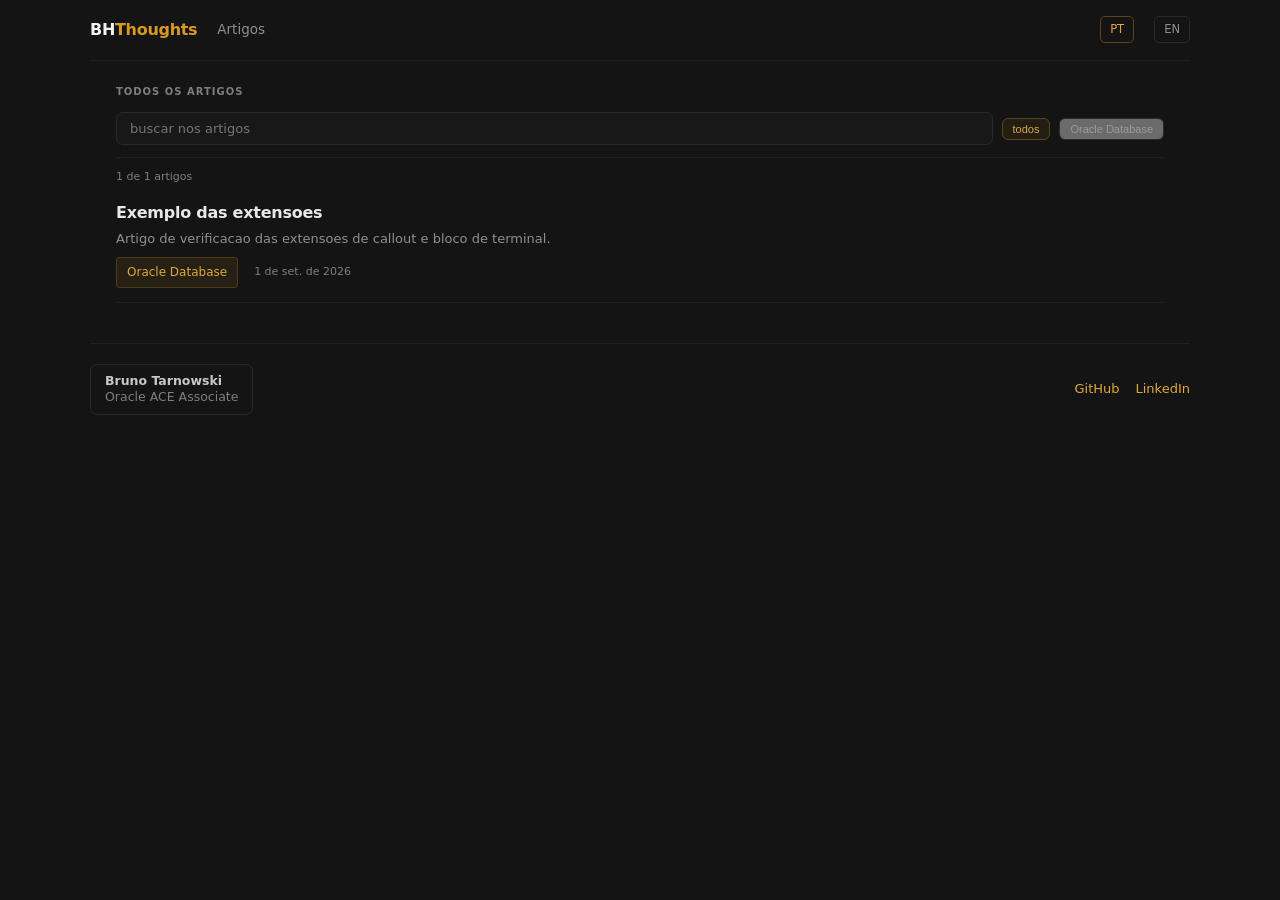
==== pt/index.html @ 42ced1cb "Deploy de c721279" ====
<!DOCTYPE html><html lang="pt-BR"> <head><meta charset="utf-8"><meta name="viewport" content="width=device-width, initial-scale=1"><title>BHThoughts — notas de um DBA Oracle</title><meta name="description" content="Notas de um DBA Oracle sobre performance, backup, recuperacao e o que quebra as tres da manha."><link rel="canonical" href="https://bhthoughts.github.io/pt/"><link rel="alternate" hreflang="en" href="https://bhthoughts.github.io/"><link rel="alternate" hreflang="pt-BR" href="https://bhthoughts.github.io/pt/"><link rel="alternate" hreflang="x-default" href="https://bhthoughts.github.io/"><meta property="og:type" content="website"><meta property="og:site_name" content="BHThoughts"><meta property="og:locale" content="pt_BR"><meta property="og:title" content="BHThoughts — notas de um DBA Oracle"><meta property="og:description" content="Notas de um DBA Oracle sobre performance, backup, recuperacao e o que quebra as tres da manha."><meta property="og:url" content="https://bhthoughts.github.io/pt/"><meta property="og:image" content="https://bhthoughts.github.io/og/marca/pt.png"><meta property="og:image:width" content="1200"><meta property="og:image:height" content="630"><meta property="og:image:alt" content="Card da BHThoughts com a marca e a frase &#34;Notas de um DBA Oracle&#34;"><meta name="twitter:card" content="summary_large_image"><meta name="twitter:image:alt" content="Card da BHThoughts com a marca e a frase &#34;Notas de um DBA Oracle&#34;"><link rel="alternate" type="application/rss+xml" title="BHThoughts" href="/pt/rss.xml"><link rel="stylesheet" href="/_astro/_slug_.CPZChO0m.css">
<style>.destaque{border:1px solid #2e2e2e;border-radius:9px;padding:18px 20px;margin:24px 0 22px;background:linear-gradient(180deg,rgba(215,153,33,.06),transparent);display:block}.destaque .rotulo{font-size:9.5px;letter-spacing:.1em;text-transform:uppercase;color:var(--ambar-claro);font-weight:660;margin-bottom:8px}.destaque .titulo{font-size:24px;line-height:1.2;color:var(--texto-forte);font-weight:650;letter-spacing:-.6px;margin:0 0 8px}.destaque .lede{font-size:14.5px;line-height:1.6;color:#9a9a9a;margin-bottom:11px;max-width:70ch}.secao{font-size:10px;letter-spacing:.1em;text-transform:uppercase;color:var(--texto-apagado);font-weight:660;margin:22px 0 2px}.item{display:block;padding:14px 0;border-bottom:1px solid var(--borda-fraca)}.item:hover .item-titulo{color:var(--ambar-claro)}.item-titulo{font-size:16px;line-height:1.3;color:#e8e8e8;font-weight:620;letter-spacing:-.25px;margin:0 0 5px}.item-lede{font-size:13px;line-height:1.55;color:var(--texto-fraco);margin-bottom:8px;max-width:80ch}.item-meta{font-size:11px;color:var(--texto-apagado);display:flex;gap:9px;align-items:center;flex-wrap:wrap}.so-idioma{display:inline-block;font-size:9.5px;padding:1px 7px;border-radius:3px;background:#ffffff0a;color:var(--texto-fraco);border:1px solid #2a2a2a}.vazio{color:var(--texto-apagado);padding:24px 0}.busca{display:flex;gap:9px;align-items:center;flex-wrap:wrap;padding:9px 0 12px;border-bottom:1px solid var(--borda-fraca)}.busca input{flex:1;min-width:220px;border:1px solid var(--borda);border-radius:7px;padding:8px 13px;background:#181818;color:var(--texto);font:13px var(--fonte)}.busca input:focus-visible{outline:2px solid var(--ambar);outline-offset:2px}.chip{font-size:11px;padding:4px 10px;border-radius:6px;border:1px solid #2c2c2c;color:#9a9a9a}.chip-on{border-color:var(--ambar-borda);color:var(--ambar-claro);background:#d7992114}.contagem{font-size:11px;color:var(--texto-apagado);padding:9px 0 2px}.item[hidden],.destaque[hidden]{display:none}
</style></head> <body> <div id="progresso" aria-hidden="true"></div> <nav class="nav eixo"> <a class="marca" href="/pt/">BH<span>Thoughts</span></a> <a href="/pt/">Artigos</a> <span class="espaco"></span> <a class="idioma" href="/pt/" aria-current="true">PT</a> <a class="idioma" href="/" aria-current="false">EN</a> </nav> <main class="eixo"> <h1 class="somente-leitor">BHThoughts — notas de um DBA Oracle</h1> <div class="secao">Todos os artigos</div> <div class="busca"> <input id="busca-campo" type="search" placeholder="buscar nos artigos" autocomplete="off" aria-label="buscar nos artigos"> <button type="button" class="chip chip-on" data-cat="" aria-pressed="true">todos</button> <button type="button" class="chip" data-cat="oracle-database" aria-pressed="false">Oracle Database</button> </div> <div id="busca-contagem" class="contagem" data-total="1" data-modelo="{n} de 1 artigos" data-repouso="1 de 1 artigos" aria-live="polite">1 de 1 artigos</div> <script src="/busca.js" defer></script> <a class="item" href="/pt/exemplo-das-extensoes/"> <h3 class="item-titulo">Exemplo das extensoes</h3> <div class="item-lede">Artigo de verificacao das extensoes de callout e bloco de terminal.</div> <div class="item-meta"> <span class="etiqueta" data-slug="oracle-database">Oracle Database</span> <span>1 de set. de 2026</span>  </div> </a></main> <footer class="rodape eixo"> <div class="ace"> <div class="quem"><b>Bruno Tarnowski</b>Oracle ACE Associate</div> </div> <span class="espaco"></span> <a href="https://github.com/bhthoughts">GitHub</a> <a href="https://www.linkedin.com/in/bhtarnowski/">LinkedIn</a> </footer> <script type="module">const o={"pt-BR":{copiado:"copiado",falhou:"falhou"},en:{copiado:"copied",falhou:"failed"}};function c(){const t=document.documentElement.lang;return o[t]??o.en}function d(t,e,n){if(t.dataset.feedback)return;const a=t.textContent??"";t.style.minWidth=`${t.offsetWidth}px`,t.dataset.feedback=n,t.textContent=e,setTimeout(()=>{t.textContent=a,t.style.minWidth="",delete t.dataset.feedback},1500)}document.addEventListener("click",t=>{const e=t.target?.closest(".bht-term-btn");if(!e)return;const n=e.dataset.commands??e.closest(".bht-term")?.querySelector(".bht-term-body")?.textContent??"";navigator.clipboard.writeText(n).then(()=>d(e,c().copiado,"ok"),()=>d(e,c().falhou,"err"))});</script> <script type="module">const n=document.getElementById("progresso");if(n){const e=()=>{const t=document.documentElement.scrollHeight-window.innerHeight;n.style.width=t>0?`${window.scrollY/t*100}%`:"0"};addEventListener("scroll",e,{passive:!0}),addEventListener("resize",e,{passive:!0}),e()}</script> </body> </html>
---- _astro/_slug_.CPZChO0m.css ----
:root{color-scheme:dark;--fundo: #141414;--superficie: #1c1c1c;--borda: #2a2a2a;--borda-fraca: #202020;--texto: #c2c2c2;--texto-forte: #f2f2f2;--texto-fraco: #8f8f8f;--texto-apagado: #7e7e7e;--ambar: #d79921;--ambar-claro: #e0a83c;--ambar-borda: #5c4614;--verde: #5fd75f;--erro: #e06c60;--eixo: 1100px;--respiro: 26px;--fonte: -apple-system, "Segoe UI", Inter, system-ui, sans-serif;--mono: ui-monospace, Consolas, "Cascadia Mono", monospace;--bht-fundo: var(--fundo);--bht-ambar: var(--ambar);--bht-verde: var(--verde);--bht-erro: var(--erro)}*,*:before,*:after{box-sizing:border-box}.somente-leitor{position:absolute;width:1px;height:1px;padding:0;margin:-1px;overflow:hidden;clip:rect(0,0,0,0);white-space:nowrap;border:0}body{margin:0;background:var(--fundo);color:var(--texto);font:17px/1.85 var(--fonte);-webkit-font-smoothing:antialiased}.eixo{max-width:var(--eixo);margin:0 auto;padding-left:var(--respiro);padding-right:var(--respiro)}a{color:var(--ambar-claro);text-decoration:none}a:hover{text-decoration:underline;text-underline-offset:3px}h1,h2,h3{color:var(--texto-forte);line-height:1.2;letter-spacing:-.5px}h1{font-size:38px;max-width:22ch;margin:0 0 14px;font-weight:660;letter-spacing:-1.1px}h2{font-size:25px;margin:42px 0 15px;font-weight:630}h3{font-size:19px;margin:30px 0 12px;font-weight:620}p{margin:0 0 20px}#progresso{position:fixed;top:0;left:0;height:2px;width:0;background:var(--ambar);z-index:50}.nav{display:flex;align-items:center;gap:20px;padding:15px 0;border-bottom:1px solid var(--borda-fraca);font-size:13.5px;color:var(--texto-fraco)}.nav a{color:var(--texto-fraco)}.nav .marca{font-weight:700;font-size:16px;color:var(--texto-forte);letter-spacing:-.3px}.nav .marca span{color:var(--ambar)}.nav .espaco{flex:1}.nav .idioma{border:1px solid var(--borda);border-radius:5px;padding:2px 9px;font-size:11.5px}.nav .idioma[aria-current=true]{color:var(--ambar-claro);border-color:var(--ambar-borda)}.rodape{display:flex;align-items:center;gap:16px;flex-wrap:wrap;padding:20px 0 24px;margin-top:40px;border-top:1px solid var(--borda-fraca);font-size:13px;color:var(--texto-apagado)}.rodape .espaco{flex:1}.ace{display:flex;align-items:center;gap:10px;border:1px solid var(--borda);border-radius:7px;padding:8px 14px}.ace img{width:34px;height:34px}.ace .quem{font-size:12.5px;line-height:1.35}.ace .quem b{color:#c8c8c8;display:block}@media(max-width:620px){body{font-size:16px}h1{font-size:28px}.nav{gap:12px;flex-wrap:wrap;font-size:12.5px}}.bht-term{margin:0 0 24px;border:1px solid #2a2a2a;border-radius:7px;overflow:hidden}.bht-term-bar{display:flex;justify-content:space-between;align-items:center;gap:12px;padding:7px 14px;background:#1c1c1c;border-bottom:1px solid #2a2a2a;font:12px ui-monospace,Consolas,monospace;color:#8a8a8a}.bht-term-btns{display:flex;gap:6px}.bht-term-btn{border:1px solid #2e2e2e;border-radius:4px;padding:2px 10px;font:11px ui-monospace,Consolas,monospace;color:#b0b0b0;background:none;cursor:pointer}.bht-term-btn[data-commands]{border-color:#5c4614;color:#e0a83c}.bht-term-btn[data-feedback=ok]{border-color:var(--bht-verde);color:var(--bht-verde)}.bht-term-btn[data-feedback=err]{border-color:var(--bht-erro);color:var(--bht-erro)}.bht-term-body{margin:0;padding:13px 15px;background:#0a0a0a;font:14px/1.72 ui-monospace,Consolas,monospace;overflow-x:auto}.bht-in{color:#fff}.bht-out{color:#8f8f8f}.bht-err{color:var(--bht-erro)}.bht-prompt{color:#8a8a8a}.bht-callout{border-radius:7px;padding:14px 17px;margin:0 0 22px;line-height:1.7}.bht-callout>:last-child{margin-bottom:0}.bht-callout-label{display:block;margin-bottom:4px;font-size:14px;letter-spacing:.02em}.bht-callout-warning{border:1px solid var(--bht-ambar);background:#d799211a}.bht-callout-warning .bht-callout-label{color:#f0b13f}.bht-callout-tip{border-left:3px solid var(--bht-verde);background:#5fd75f0f;border-radius:0 6px 6px 0}.bht-callout-tip .bht-callout-label{color:var(--bht-verde)}.bht-callout-note{border-left:3px solid #4a4a4a;background:#ffffff08;border-radius:0 6px 6px 0}.bht-callout-note .bht-callout-label{color:#9a9a9a}.artigo{padding:34px 0 36px}.artigo .lede{font-size:18px;line-height:1.55;color:#9c9c9c;margin:0 0 18px;max-width:70ch}.artigo .meta{display:flex;gap:14px;align-items:center;flex-wrap:wrap;font-size:13px;color:var(--texto-apagado);padding-bottom:16px;border-bottom:1px solid var(--borda-fraca);margin-bottom:20px}.artigo .etiquetas{margin-bottom:28px}.etiqueta{display:inline-block;font-size:12px;padding:3px 10px;border-radius:4px;margin-right:7px;background:#d7992117;color:var(--ambar-claro);border:1px solid rgba(215,153,33,.22)}.artigo table{width:100%;border-collapse:collapse;font-size:15.5px}.artigo .tabela{overflow-x:auto;margin:0 0 24px}.artigo th{text-align:left;padding:10px 14px;border-bottom:1px solid #333;color:#a8a8a8;font-size:14px;font-weight:620}.artigo td{padding:10px 14px;border-bottom:1px solid var(--borda-fraca)}.artigo code{font-family:var(--mono);font-size:15px;background:#1e1e1e;padding:2px 6px;border-radius:3px;color:#d8c49a}.fim{border-top:1px solid var(--borda-fraca);margin-top:38px;padding-top:24px}.relacionados{display:grid;grid-template-columns:1fr 1fr;gap:15px}.relacionado{border:1px solid #262626;border-radius:8px;padding:15px 17px}.relacionado .rotulo{font-size:11px;color:var(--ambar-claro);letter-spacing:.05em;text-transform:uppercase;margin-bottom:6px}.relacionado .titulo{font-size:15.5px;color:#dcdcdc;line-height:1.4;font-weight:600}.relacionado .info{font-size:12.5px;color:var(--texto-apagado);margin-top:6px}@media(max-width:700px){.relacionados{grid-template-columns:1fr}}
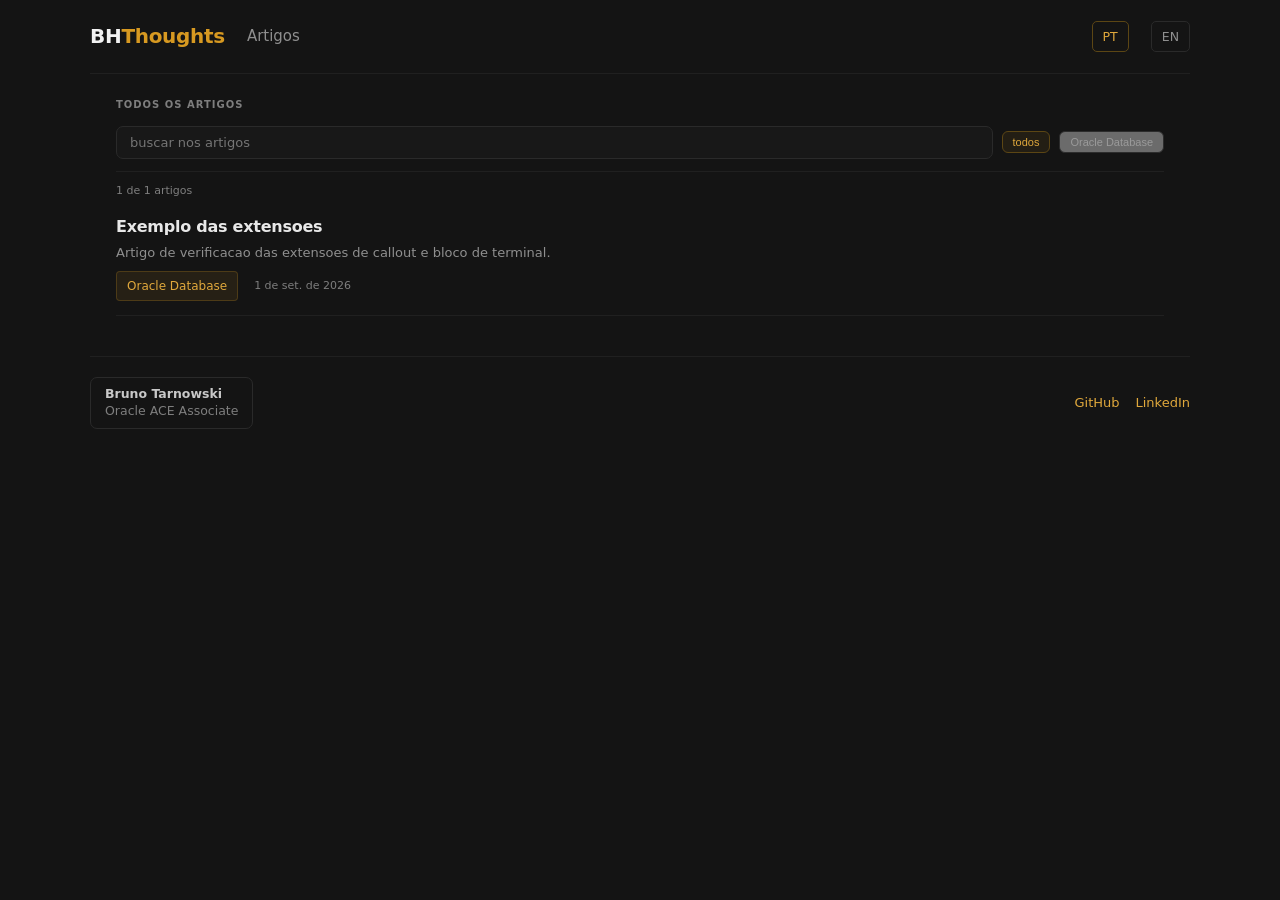
==== commit 5a7c2cf5: "Deploy de 422b8be" ====
--- a/pt/index.html
+++ b/pt/index.html
@@ -1,3 +1,4 @@
-<!DOCTYPE html><html lang="pt-BR"> <head><meta charset="utf-8"><meta name="viewport" content="width=device-width, initial-scale=1"><title>BHThoughts — notas de um DBA Oracle</title><meta name="description" content="Notas de um DBA Oracle sobre performance, backup, recuperacao e o que quebra as tres da manha."><link rel="canonical" href="https://bhthoughts.github.io/pt/"><link rel="alternate" hreflang="en" href="https://bhthoughts.github.io/"><link rel="alternate" hreflang="pt-BR" href="https://bhthoughts.github.io/pt/"><link rel="alternate" hreflang="x-default" href="https://bhthoughts.github.io/"><meta property="og:type" content="website"><meta property="og:site_name" content="BHThoughts"><meta property="og:locale" content="pt_BR"><meta property="og:title" content="BHThoughts — notas de um DBA Oracle"><meta property="og:description" content="Notas de um DBA Oracle sobre performance, backup, recuperacao e o que quebra as tres da manha."><meta property="og:url" content="https://bhthoughts.github.io/pt/"><meta property="og:image" content="https://bhthoughts.github.io/og/marca/pt.png"><meta property="og:image:width" content="1200"><meta property="og:image:height" content="630"><meta property="og:image:alt" content="Card da BHThoughts com a marca e a frase &#34;Notas de um DBA Oracle&#34;"><meta name="twitter:card" content="summary_large_image"><meta name="twitter:image:alt" content="Card da BHThoughts com a marca e a frase &#34;Notas de um DBA Oracle&#34;"><link rel="alternate" type="application/rss+xml" title="BHThoughts" href="/pt/rss.xml"><link rel="stylesheet" href="/_astro/_slug_.CPZChO0m.css">
-<style>.destaque{border:1px solid #2e2e2e;border-radius:9px;padding:18px 20px;margin:24px 0 22px;background:linear-gradient(180deg,rgba(215,153,33,.06),transparent);display:block}.destaque .rotulo{font-size:9.5px;letter-spacing:.1em;text-transform:uppercase;color:var(--ambar-claro);font-weight:660;margin-bottom:8px}.destaque .titulo{font-size:24px;line-height:1.2;color:var(--texto-forte);font-weight:650;letter-spacing:-.6px;margin:0 0 8px}.destaque .lede{font-size:14.5px;line-height:1.6;color:#9a9a9a;margin-bottom:11px;max-width:70ch}.secao{font-size:10px;letter-spacing:.1em;text-transform:uppercase;color:var(--texto-apagado);font-weight:660;margin:22px 0 2px}.item{display:block;padding:14px 0;border-bottom:1px solid var(--borda-fraca)}.item:hover .item-titulo{color:var(--ambar-claro)}.item-titulo{font-size:16px;line-height:1.3;color:#e8e8e8;font-weight:620;letter-spacing:-.25px;margin:0 0 5px}.item-lede{font-size:13px;line-height:1.55;color:var(--texto-fraco);margin-bottom:8px;max-width:80ch}.item-meta{font-size:11px;color:var(--texto-apagado);display:flex;gap:9px;align-items:center;flex-wrap:wrap}.so-idioma{display:inline-block;font-size:9.5px;padding:1px 7px;border-radius:3px;background:#ffffff0a;color:var(--texto-fraco);border:1px solid #2a2a2a}.vazio{color:var(--texto-apagado);padding:24px 0}.busca{display:flex;gap:9px;align-items:center;flex-wrap:wrap;padding:9px 0 12px;border-bottom:1px solid var(--borda-fraca)}.busca input{flex:1;min-width:220px;border:1px solid var(--borda);border-radius:7px;padding:8px 13px;background:#181818;color:var(--texto);font:13px var(--fonte)}.busca input:focus-visible{outline:2px solid var(--ambar);outline-offset:2px}.chip{font-size:11px;padding:4px 10px;border-radius:6px;border:1px solid #2c2c2c;color:#9a9a9a}.chip-on{border-color:var(--ambar-borda);color:var(--ambar-claro);background:#d7992114}.contagem{font-size:11px;color:var(--texto-apagado);padding:9px 0 2px}.item[hidden],.destaque[hidden]{display:none}
-</style></head> <body> <div id="progresso" aria-hidden="true"></div> <nav class="nav eixo"> <a class="marca" href="/pt/">BH<span>Thoughts</span></a> <a href="/pt/">Artigos</a> <span class="espaco"></span> <a class="idioma" href="/pt/" aria-current="true">PT</a> <a class="idioma" href="/" aria-current="false">EN</a> </nav> <main class="eixo"> <h1 class="somente-leitor">BHThoughts — notas de um DBA Oracle</h1> <div class="secao">Todos os artigos</div> <div class="busca"> <input id="busca-campo" type="search" placeholder="buscar nos artigos" autocomplete="off" aria-label="buscar nos artigos"> <button type="button" class="chip chip-on" data-cat="" aria-pressed="true">todos</button> <button type="button" class="chip" data-cat="oracle-database" aria-pressed="false">Oracle Database</button> </div> <div id="busca-contagem" class="contagem" data-total="1" data-modelo="{n} de 1 artigos" data-repouso="1 de 1 artigos" aria-live="polite">1 de 1 artigos</div> <script src="/busca.js" defer></script> <a class="item" href="/pt/exemplo-das-extensoes/"> <h3 class="item-titulo">Exemplo das extensoes</h3> <div class="item-lede">Artigo de verificacao das extensoes de callout e bloco de terminal.</div> <div class="item-meta"> <span class="etiqueta" data-slug="oracle-database">Oracle Database</span> <span>1 de set. de 2026</span>  </div> </a></main> <footer class="rodape eixo"> <div class="ace"> <div class="quem"><b>Bruno Tarnowski</b>Oracle ACE Associate</div> </div> <span class="espaco"></span> <a href="https://github.com/bhthoughts">GitHub</a> <a href="https://www.linkedin.com/in/bhtarnowski/">LinkedIn</a> </footer> <script type="module">const o={"pt-BR":{copiado:"copiado",falhou:"falhou"},en:{copiado:"copied",falhou:"failed"}};function c(){const t=document.documentElement.lang;return o[t]??o.en}function d(t,e,n){if(t.dataset.feedback)return;const a=t.textContent??"";t.style.minWidth=`${t.offsetWidth}px`,t.dataset.feedback=n,t.textContent=e,setTimeout(()=>{t.textContent=a,t.style.minWidth="",delete t.dataset.feedback},1500)}document.addEventListener("click",t=>{const e=t.target?.closest(".bht-term-btn");if(!e)return;const n=e.dataset.commands??e.closest(".bht-term")?.querySelector(".bht-term-body")?.textContent??"";navigator.clipboard.writeText(n).then(()=>d(e,c().copiado,"ok"),()=>d(e,c().falhou,"err"))});</script> <script type="module">const n=document.getElementById("progresso");if(n){const e=()=>{const t=document.documentElement.scrollHeight-window.innerHeight;n.style.width=t>0?`${window.scrollY/t*100}%`:"0"};addEventListener("scroll",e,{passive:!0}),addEventListener("resize",e,{passive:!0}),e()}</script> </body> </html>+<!DOCTYPE html><html lang="pt-BR"> <head><meta charset="utf-8"><meta name="viewport" content="width=device-width, initial-scale=1"><title>BHThoughts — notas de um DBA Oracle</title><meta name="description" content="Notas de um DBA Oracle sobre performance, backup, recuperacao e o que quebra as tres da manha."><link rel="canonical" href="https://bhthoughts.github.io/pt/"><link rel="alternate" hreflang="en" href="https://bhthoughts.github.io/"><link rel="alternate" hreflang="pt-BR" href="https://bhthoughts.github.io/pt/"><link rel="alternate" hreflang="x-default" href="https://bhthoughts.github.io/"><meta property="og:type" content="website"><meta property="og:site_name" content="BHThoughts"><meta property="og:locale" content="pt_BR"><meta property="og:title" content="BHThoughts — notas de um DBA Oracle"><meta property="og:description" content="Notas de um DBA Oracle sobre performance, backup, recuperacao e o que quebra as tres da manha."><meta property="og:url" content="https://bhthoughts.github.io/pt/"><meta property="og:image" content="https://bhthoughts.github.io/og/marca/pt.png"><meta property="og:image:width" content="1200"><meta property="og:image:height" content="630"><meta property="og:image:alt" content="Card da BHThoughts com a marca e a frase &#34;Notas de um DBA Oracle&#34;"><meta name="twitter:card" content="summary_large_image"><meta name="twitter:image:alt" content="Card da BHThoughts com a marca e a frase &#34;Notas de um DBA Oracle&#34;"><link rel="alternate" type="application/rss+xml" title="BHThoughts" href="/pt/rss.xml"><style>:root{color-scheme:dark;--fundo: #141414;--superficie: #1c1c1c;--borda: #2a2a2a;--borda-fraca: #202020;--texto: #c2c2c2;--texto-forte: #f2f2f2;--texto-fraco: #8f8f8f;--texto-apagado: #7e7e7e;--ambar: #d79921;--ambar-claro: #e0a83c;--ambar-borda: #5c4614;--verde: #5fd75f;--erro: #e06c60;--eixo: 1100px;--respiro: 26px;--fonte: -apple-system, "Segoe UI", Inter, system-ui, sans-serif;--mono: ui-monospace, Consolas, "Cascadia Mono", monospace;--bht-fundo: var(--fundo);--bht-ambar: var(--ambar);--bht-verde: var(--verde);--bht-erro: var(--erro)}*,*:before,*:after{box-sizing:border-box}.somente-leitor{position:absolute;width:1px;height:1px;padding:0;margin:-1px;overflow:hidden;clip:rect(0,0,0,0);white-space:nowrap;border:0}body{margin:0;background:var(--fundo);color:var(--texto);font:17px/1.85 var(--fonte);-webkit-font-smoothing:antialiased}.eixo{max-width:var(--eixo);margin:0 auto;padding-left:var(--respiro);padding-right:var(--respiro)}a{color:var(--ambar-claro);text-decoration:none}a:hover{text-decoration:underline;text-underline-offset:3px}h1,h2,h3{color:var(--texto-forte);line-height:1.2;letter-spacing:-.5px}h1{font-size:38px;max-width:22ch;margin:0 0 14px;font-weight:660;letter-spacing:-1.1px}h2{font-size:25px;margin:42px 0 15px;font-weight:630}h3{font-size:19px;margin:30px 0 12px;font-weight:620}p{margin:0 0 20px}#progresso{position:fixed;top:0;left:0;height:2px;width:0;background:var(--ambar);z-index:50}.nav{display:flex;align-items:center;gap:22px;padding:18px 0;border-bottom:1px solid var(--borda-fraca);font-size:15px;color:var(--texto-fraco)}.nav a{color:var(--texto-fraco)}.nav .marca{font-weight:700;font-size:20px;color:var(--texto-forte);letter-spacing:-.3px}.nav .marca span{color:var(--ambar)}.nav .espaco{flex:1}.nav .idioma{border:1px solid var(--borda);border-radius:5px;padding:3px 10px;font-size:12.5px}.nav .idioma[aria-current=true]{color:var(--ambar-claro);border-color:var(--ambar-borda)}.rodape{display:flex;align-items:center;gap:16px;flex-wrap:wrap;padding:20px 0 24px;margin-top:40px;border-top:1px solid var(--borda-fraca);font-size:13px;color:var(--texto-apagado)}.rodape .espaco{flex:1}.ace{display:flex;align-items:center;gap:10px;border:1px solid var(--borda);border-radius:7px;padding:8px 14px}.ace img{width:34px;height:34px}.ace .quem{font-size:12.5px;line-height:1.35}.ace .quem b{color:#c8c8c8;display:block}@media(max-width:620px){body{font-size:16px}h1{font-size:28px}.nav{gap:12px;flex-wrap:wrap;font-size:12.5px}}.bht-term{margin:0 0 24px;border:1px solid #2a2a2a;border-radius:7px;overflow:hidden}.bht-term-bar{display:flex;justify-content:space-between;align-items:center;gap:12px;padding:7px 14px;background:#1c1c1c;border-bottom:1px solid #2a2a2a;font:12px ui-monospace,Consolas,monospace;color:#8a8a8a}.bht-term-btns{display:flex;gap:6px}.bht-term-btn{border:1px solid #2e2e2e;border-radius:4px;padding:2px 10px;font:11px ui-monospace,Consolas,monospace;color:#b0b0b0;background:none;cursor:pointer}.bht-term-btn[data-commands]{border-color:#5c4614;color:#e0a83c}.bht-term-btn[data-feedback=ok]{border-color:var(--bht-verde);color:var(--bht-verde)}.bht-term-btn[data-feedback=err]{border-color:var(--bht-erro);color:var(--bht-erro)}.bht-term-body{margin:0;padding:13px 15px;background:#0a0a0a;font:14px/1.72 ui-monospace,Consolas,monospace;overflow-x:auto}.bht-in{color:#fff}.bht-out{color:#8f8f8f}.bht-err{color:var(--bht-erro)}.bht-prompt{color:#8a8a8a}.bht-callout{border-radius:7px;padding:14px 17px;margin:0 0 22px;line-height:1.7}.bht-callout>:last-child{margin-bottom:0}.bht-callout-label{display:block;margin-bottom:4px;font-size:14px;letter-spacing:.02em}.bht-callout-warning{border:1px solid var(--bht-ambar);background:#d799211a}.bht-callout-warning .bht-callout-label{color:#f0b13f}.bht-callout-tip{border-left:3px solid var(--bht-verde);background:#5fd75f0f;border-radius:0 6px 6px 0}.bht-callout-tip .bht-callout-label{color:var(--bht-verde)}.bht-callout-note{border-left:3px solid #4a4a4a;background:#ffffff08;border-radius:0 6px 6px 0}.bht-callout-note .bht-callout-label{color:#9a9a9a}
+.destaque{border:1px solid #2e2e2e;border-radius:9px;padding:18px 20px;margin:24px 0 22px;background:linear-gradient(180deg,rgba(215,153,33,.06),transparent);display:block}.destaque .rotulo{font-size:9.5px;letter-spacing:.1em;text-transform:uppercase;color:var(--ambar-claro);font-weight:660;margin-bottom:8px}.destaque .titulo{font-size:24px;line-height:1.2;color:var(--texto-forte);font-weight:650;letter-spacing:-.6px;margin:0 0 8px}.destaque .lede{font-size:14.5px;line-height:1.6;color:#9a9a9a;margin-bottom:11px;max-width:70ch}.secao{font-size:10px;letter-spacing:.1em;text-transform:uppercase;color:var(--texto-apagado);font-weight:660;margin:22px 0 2px}.item{display:block;padding:14px 0;border-bottom:1px solid var(--borda-fraca)}.item:hover .item-titulo{color:var(--ambar-claro)}.item-titulo{font-size:16px;line-height:1.3;color:#e8e8e8;font-weight:620;letter-spacing:-.25px;margin:0 0 5px}.item-lede{font-size:13px;line-height:1.55;color:var(--texto-fraco);margin-bottom:8px;max-width:80ch}.item-meta{font-size:11px;color:var(--texto-apagado);display:flex;gap:9px;align-items:center;flex-wrap:wrap}.so-idioma{display:inline-block;font-size:9.5px;padding:1px 7px;border-radius:3px;background:#ffffff0a;color:var(--texto-fraco);border:1px solid #2a2a2a}.vazio{color:var(--texto-apagado);padding:24px 0}.busca{display:flex;gap:9px;align-items:center;flex-wrap:wrap;padding:9px 0 12px;border-bottom:1px solid var(--borda-fraca)}.busca input{flex:1;min-width:220px;border:1px solid var(--borda);border-radius:7px;padding:8px 13px;background:#181818;color:var(--texto);font:13px var(--fonte)}.busca input:focus-visible{outline:2px solid var(--ambar);outline-offset:2px}.chip{font-size:11px;padding:4px 10px;border-radius:6px;border:1px solid #2c2c2c;color:#9a9a9a}.chip-on{border-color:var(--ambar-borda);color:var(--ambar-claro);background:#d7992114}.contagem{font-size:11px;color:var(--texto-apagado);padding:9px 0 2px}.item[hidden],.destaque[hidden]{display:none}
+.artigo{padding:34px 0 36px}.artigo .lede{font-size:18px;line-height:1.55;color:#9c9c9c;margin:0 0 18px;max-width:70ch}.artigo .meta{display:flex;gap:14px;align-items:center;flex-wrap:wrap;font-size:13px;color:var(--texto-apagado);padding-bottom:16px;border-bottom:1px solid var(--borda-fraca);margin-bottom:20px}.artigo .etiquetas{margin-bottom:28px}.etiqueta{display:inline-block;font-size:12px;padding:3px 10px;border-radius:4px;margin-right:7px;background:#d7992117;color:var(--ambar-claro);border:1px solid rgba(215,153,33,.22)}.artigo table{width:100%;border-collapse:collapse;font-size:15.5px}.artigo .tabela{overflow-x:auto;margin:0 0 24px}.artigo th{text-align:left;padding:10px 14px;border-bottom:1px solid #333;color:#a8a8a8;font-size:14px;font-weight:620}.artigo td{padding:10px 14px;border-bottom:1px solid var(--borda-fraca)}.artigo code{font-family:var(--mono);font-size:15px;background:#1e1e1e;padding:2px 6px;border-radius:3px;color:#d8c49a}.artigo :is(p,li,td,th,h2,h3) a{text-decoration:underline;text-underline-offset:3px}.fim{border-top:1px solid var(--borda-fraca);margin-top:38px;padding-top:24px}.relacionados{display:grid;grid-template-columns:1fr 1fr;gap:15px}.relacionado{border:1px solid #262626;border-radius:8px;padding:15px 17px}.relacionado .rotulo{font-size:11px;color:var(--ambar-claro);letter-spacing:.05em;text-transform:uppercase;margin-bottom:6px}.relacionado .titulo{font-size:15.5px;color:#dcdcdc;line-height:1.4;font-weight:600}.relacionado .info{font-size:12.5px;color:var(--texto-apagado);margin-top:6px}@media(max-width:700px){.relacionados{grid-template-columns:1fr}}
+</style></head> <body> <div id="progresso" aria-hidden="true"></div> <nav class="nav eixo"> <a class="marca" href="/pt/">BH<span>Thoughts</span></a> <a href="/pt/">Artigos</a>  <span class="espaco"></span> <a class="idioma" href="/pt/" aria-current="true">PT</a> <a class="idioma" href="/" aria-current="false">EN</a> </nav> <main class="eixo"> <h1 class="somente-leitor">BHThoughts — notas de um DBA Oracle</h1> <div class="secao">Todos os artigos</div> <div class="busca"> <input id="busca-campo" type="search" placeholder="buscar nos artigos" autocomplete="off" aria-label="buscar nos artigos"> <button type="button" class="chip chip-on" data-cat="" aria-pressed="true">todos</button> <button type="button" class="chip" data-cat="oracle-database" aria-pressed="false">Oracle Database</button> </div> <div id="busca-contagem" class="contagem" data-total="1" data-modelo="{n} de 1 artigos" data-repouso="1 de 1 artigos" aria-live="polite">1 de 1 artigos</div> <script src="/busca.js" defer></script> <a class="item" href="/pt/exemplo-das-extensoes/"> <h3 class="item-titulo">Exemplo das extensoes</h3> <div class="item-lede">Artigo de verificacao das extensoes de callout e bloco de terminal.</div> <div class="item-meta"> <span class="etiqueta" data-slug="oracle-database">Oracle Database</span> <span>1 de set. de 2026</span>  </div> </a></main> <footer class="rodape eixo"> <div class="ace"> <div class="quem"><b>Bruno Tarnowski</b>Oracle ACE Associate</div> </div> <span class="espaco"></span> <a href="https://github.com/bhthoughts">GitHub</a> <a href="https://www.linkedin.com/in/bhtarnowski/">LinkedIn</a> </footer> <script type="module">const o={"pt-BR":{copiado:"copiado",falhou:"falhou"},en:{copiado:"copied",falhou:"failed"}};function c(){const t=document.documentElement.lang;return o[t]??o.en}function d(t,e,n){if(t.dataset.feedback)return;const a=t.textContent??"";t.style.minWidth=`${t.offsetWidth}px`,t.dataset.feedback=n,t.textContent=e,setTimeout(()=>{t.textContent=a,t.style.minWidth="",delete t.dataset.feedback},1500)}document.addEventListener("click",t=>{const e=t.target?.closest(".bht-term-btn");if(!e)return;const n=e.dataset.commands??e.closest(".bht-term")?.querySelector(".bht-term-body")?.textContent??"";navigator.clipboard.writeText(n).then(()=>d(e,c().copiado,"ok"),()=>d(e,c().falhou,"err"))});</script> <script type="module">const n=document.getElementById("progresso");if(n){const e=()=>{const t=document.documentElement.scrollHeight-window.innerHeight;n.style.width=t>0?`${window.scrollY/t*100}%`:"0"};addEventListener("scroll",e,{passive:!0}),addEventListener("resize",e,{passive:!0}),e()}</script> </body> </html>
